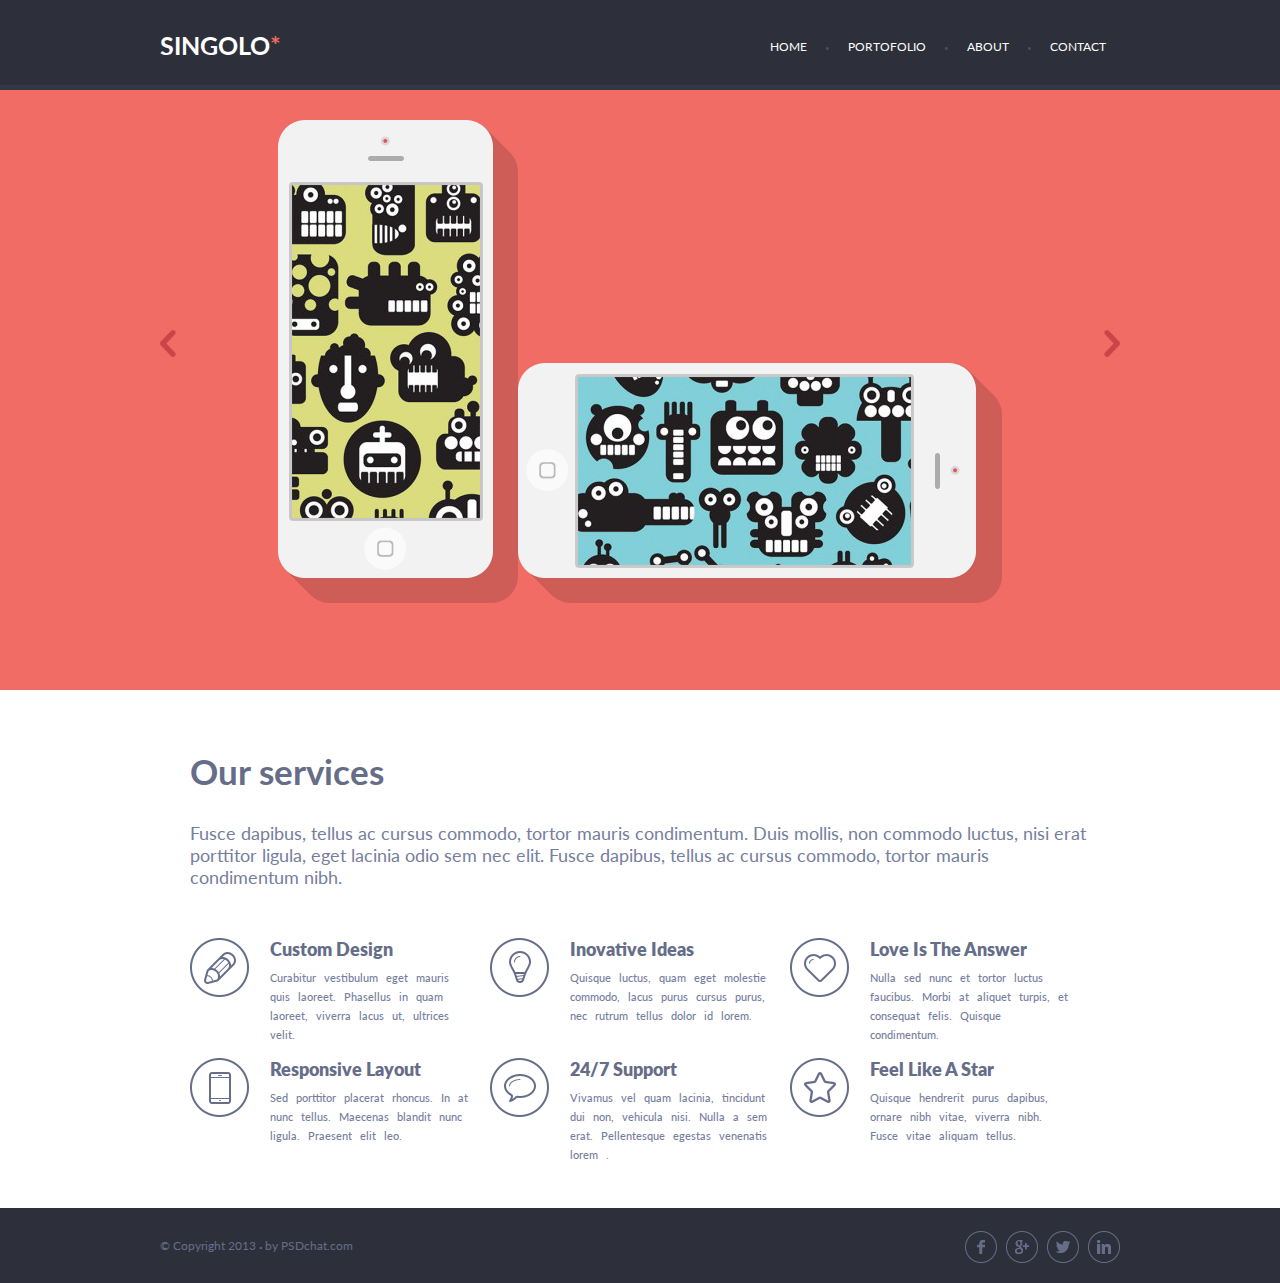
==== index.html @ e20ce6cf "adadad" ====
<!DOCTYPE html>
<html>
<head>
	<title>Singolo</title>
	<link rel="stylesheet" type="text/css" href="style.css">
	<link href='http://fonts.googleapis.com/css?family=Lato:300,400,500,600,700,800,900' rel='stylesheet' type='text/css'>
	<script src="https://ajax.googleapis.com/ajax/libs/jquery/1.7.1/jquery.min.js"></script>
	<script src="slider.js"></script>
</head>
<body>
	<div class="wrapper">
		<header>
			<div class="site-width">
				<a href="index.html#"><h1 class = "logo">Singolo<span>*</span></h1></a>
				<div class = "header-nav">
					<a href ="index.html#">Home</a>
					<span>&bull;</span>
					<a href ="portofolio.html#">Portofolio</a>
					<span>&bull;</span>
					<a href ="about.html#">About</a>
					<span>&bull;</span>
					<a href ="contact.html#">Contact</a>
				<div>
			</div>
		</header>
		<div class="wrapper-slider">
			<div class="site-width">
				<img class="arrow arrow--left" src="images/arrow-left.png" data-dir="prev">
				<img class="arrow arrow--right" src="images/arrow-right.png" data-dir="next">
				<div class="slider">
					<div class="slide-content" data-number="1">
						<img class="iphone-vertical" src="images/iphone-vertical.png">
					</div><!--
				--><div class="slide-content" data-number="1">
						<img class="iphone-horizontal" src="images/iphone-horizontal.png">
					</div>
				</div>
			</div>

		</div>
		<div class="services">
			<div class="site-width">
				<div class="title-services">
					<h3>Our services</h3>
				<p class="description">
					Fusce dapibus, tellus ac cursus commodo, tortor mauris condimentum. Duis mollis, non commodo luctus, nisi erat porttitor ligula, eget lacinia odio sem nec elit. Fusce dapibus, tellus ac cursus commodo, tortor mauris condimentum nibh.
				</p>
				</div>
				
				<div class="container">
					<img class="container-img" src="images/pen.png">
					<h4 class="container--title">
						Custom Design
					</h4>
					<p class="container-description">
						Curabitur vestibulum eget mauris quis laoreet. Phasellus in quam laoreet, viverra lacus ut, ultrices velit.
					</p>
				</div><!--
			--><div class="container">
					<img class="container-img" src="images/bulb.png">
					<h4 class="container--title">
						Inovative Ideas
					</h4>
					<p class="container-description">
						Quisque luctus, quam eget molestie commodo, lacus purus cursus purus, nec rutrum tellus dolor id lorem.
					</p>
				</div><!--
			--><div class="container">
					<img class="container-img" src="images/heart.png">
					<h4 class="container--title">
						Love Is The Answer
					</h4>
					<p class="container-description">
						Nulla sed nunc et tortor luctus faucibus. Morbi at aliquet turpis, et consequat felis. Quisque condimentum.
					</p>
				</div><!--
			--><div class="container">
					<img class="container-img" src="images/phone.png">
					<h4 class="container--title">
						Responsive Layout
					</h4>
					<p class="container-description">
						Sed porttitor placerat rhoncus. In at nunc tellus. Maecenas blandit nunc ligula. Praesent elit leo.
					</p>
				</div><!--
			--><div class="container">
					<img class="container-img" src="images/bubble.png">
					<h4 class="container--title">
						24/7 Support
					</h4>
					<p class="container-description">
						Vivamus vel quam lacinia, tincidunt dui non, vehicula nisi. Nulla a sem erat. Pellentesque egestas venenatis lorem .
					</p>
				</div><!--
			--><div class="container">
					<img class="container-img" src="images/star.png">
					<h4 class="container--title">
						Feel Like A Star
					</h4>
					<p class="container-description">
						Quisque hendrerit purus dapibus, ornare nibh vitae, viverra nibh. Fusce vitae aliquam tellus.
					</p>
				</div>
			</div>
		</div>
	</div>
	<footer>
			<div class="site-width">
				<h5 class="copyright">
					&copy; Copyright 2013 <span>&bull;</span> by PSDchat.com
				</h5>
					<a href="#">
						<img src="images/facebook.png">
						<img src="images/facebook-hover.png">
					</a>
					<a href="#">
						<img src="images/google.png">
						<img src="images/google-hover.png">
					</a>
					<a href="#">
						<img src="images/twitter.png">
						<img src="images/twitter-hover.png">
					</a>
					<a href="#">
						<img src="images/linkedin.png">
						<img src="images/linkedin-hover.png">
					</a>
					
					
					
			</div>		
	</footer>
	<script type="text/javascript">

		sliderCarousel = new Slider( $('.wrapper-slider').children('.site-width') , $('.arrow') , 960, 1000, 2000, 1000);

  			sliderCarousel.nav_bar.on('click', function() {
  				console.log($(this).data('dir'));
  			var color = getRandColor();	
  			$('.wrapper-slider').css('background-color', color);	
  	 		sliderCarousel.slideTo( $(this).data('dir'));

  		})
  		resize = function( img ) {
		var widthImage = img.naturalWidth * $(window).width() / 960;
		width = Math.min(widthImage, 350);
		var height = width * 9 / 16;
		img.css({width:width, height: height});
		}

		resize($('.slide-content img'));
		$(window).on('resize', function () {
			resize($('.slide-content img'));
		} )	

	</script>
</body>
</html>
---- style.css ----
*{
	margin: 0;
	box-sizing:border-box;
	font-family: 'Lato';
}
html, body{
	height: 100%;
}
.wrapper{
	min-height: 100%;
	height: auto !important;
	height: 100%;
	margin: 0 auto -75px; /* the bottom margin is the negative value of the footer's height */
}
/* font-family: 'Lato', sans-serif; */
.site-width{
	max-width: 960px;
	margin: auto;
	position: relative;
	min-width: 300px;
}
.services .site-width{
	max-width: 930px;
	padding-left: 15px;
	/* margin-left: 15px; */
	padding-right: 15px;
	text-align: center;
}
header{
	position:relative;
	height:90px;
	background-color:#2d303a;
	border-bottom:5px solid #323746;
	text-align:right;
}
.logo{
	position:absolute;
	left:0;
	top:30px;
	font-size:25px;
	color:#ffffff;
	text-transform:uppercase;
	cursor:pointer;
}
.logo span{
	color:#f06c64;
}

.header-nav{
	padding-top: 35px;
}
.header-nav a{
	margin-right: 14px;
	font-size:12px;
	color:#ffffff;
	text-transform:uppercase;
	text-decoration:none;
}
.header-nav a.last-child{
	margin-right: 0;
}
.header-nav a:hover{
	color:#f06c64;
}
.header-nav span{
	margin-right: 14px;
	font-size: 8px;
	color:#494e62;
}

.slider {
	height: 600px;
	text-align: center;
	padding-top: 30px;
}

.wrapper-slider {
	background-color: #f06c64;
	transition: background-color 1s;
}
.wrapper-slider .site-width{

	overflow: hidden;
	max-width: 960px;
	min-width: 350px;

}
.slide-content{
	height: 600px;
	display: inline-block;

}
.slide-content[data-number='1']{
	
}
.absolute{
	position: absolute;
}
.arrow{
	cursor: pointer;
}
.site-width .arrow{
	position: absolute;
	top: 240px;
}
.site-width .arrow--left{
	left: 0;
}
.site-width .arrow--right{
	right: 0;
}

.services{
	
	padding-top: 60px;
	padding-bottom: 125px;
}
.title-services{
	font-size: 30px;
	text-align: initial;
	font-weight: 800;
	color: #666d89;
}
.description{
	display: inline-block;
	font-size: 18px;
	font-weight: 400;
	color: #767e9e;
}
.site-width .description{
	margin-top: 30px;
	margin-bottom: 30px;
}
.site-width .container{
	margin-top: 20px;
}
.site-width .container:nth-child(3n){
	margin-left: 0;
}
.container{
	position: relative;
	width: 300px;
	height: 100px;
	padding-right: 20px;
	display: inline-block;
	text-align: initial;
}
.container--title{
	font-size: 18px;
	color: #666d89;
	font-weight: 800;
}
.container .container--title{
	position: absolute;
	left: 80px;
	top: 0px;
}
.container-description{
	font-size: 11px;
	color: #767e9e;
	font-weight: 500;
	word-spacing: 5px;
	line-height: 19px;
	width: 200px;
}
.container .container-description{
	
	position: absolute;
	top: 30px;
	left: 80px;
}
.container .container-img{
	display: inline-block;
}

.about-main-content{
	background-color: #f2f2f2;
	padding-top:65px;
	padding-bottom: 145px;
}
.about-main-content h1{
	color:#666d89;
	font-size: 30px;
}
.about-main-content p{
	margin-top: 30px;
	margin-bottom: 30px;
	color:#666d89;
	font-size: 18px;
}

.about-people-area{
	display: inline-block;
}
.about-people{
	display: inline-block;
	width: 300px;
	margin-right: 20px;
}
.about-people h2{
	color:#666d89;
}
.about-people p{
	color:#767e9e;
	margin-top: 15px;
	margin-bottom: 25px;
	font-size: 12px;
}

.social-media a{
	text-decoration: none;
}
.social-media img{
	margin-right: 5px;
	cursor: pointer;
}
.social-media a:hover img:first-child{
	display: none;
}
.social-media a img:last-child{
	display: none;
}
.social-media a:hover img:last-child{
	display: initial;
}

.contact-main-content{
	padding-top: 65px;
	padding-bottom: 130px;
	border-bottom: 6px solid #ea676b;
	background-color: #f06c64;
	color:#f0d8d9;
}
.contact-main-content h1{
	font-size: 30px;
	font-weight: normal;
}
.contact-main-content p{
	font-size: 18px;
	margin-top: 30px;
}

.contact-form{
	display: inline-block;
	vertical-align: top;
	padding-top: 50px;
	
}

.contact-input{
	width: 620px;
	height: 35px;
	margin-bottom: 15px;
	border-radius: 5px;
	border: 0;
	padding-left: 15px;
	background-color: #d6564f;
	color:#f0d8d9;
	outline: none;
}
.contact-textarea{
	width: 620px;
	height:200px;
	border-radius: 5px;
	border: 0;
	padding-left: 15px;
	padding-top: 10px;
	background-color: #d6564f;
	color:#f0d8d9;
	outline: none;
}
.contact-textarea::-webkit-input-placeholder {
    font-size:12px;
    color:#f48c8f;
}

.contact-textarea:-ms-input-placeholder {
 	font-size:12px;
    color:#f48c8f;  
}

.contact-textarea:-moz-placeholder {
    font-size:12px;
    color:#f48c8f;  
}

.contact-textarea::-moz-placeholder {
    font-size:12px;
    color:#f48c8f;    
}
.contact-input::-webkit-input-placeholder {
    font-size:12px;
    color:#f48c8f;
}

.contact-input:-ms-input-placeholder {
 	font-size:12px;
    color:#f48c8f;  
}

.contact-input:-moz-placeholder {
    font-size:12px;
    color:#f48c8f;  
}

.contact-input::-moz-placeholder {
    font-size:12px;
    color:#f48c8f;    
}
.contact-information{
	width: 300px;
	margin-left: 20px;
	padding-top: 52px;
	display: inline-block;
	vertical-align: top;
}
.contact-information h2{
	font-size: 18px;
	font-weight: normal;
}
.contact-information p{
	font-size: 12px;
	margin-top: 15px;
}
.contact-detail{
	padding-left: 20px;
	cursor:pointer;
}
.contact-detail:hover{
	color:#000000;
}
.contact-detail.contact-detail--location{
	background-image: url(images/contact-location.png);
	background-repeat: no-repeat;
	background-position: 0px center;
}
.contact-detail.contact-detail--location:hover{
	background-image: url(images/contact-location-overlay.png);
	background-repeat: no-repeat;
	background-position: 0px center;
}
.contact-detail.contact-detail--phone{
	background-image: url(images/contact-phone.png);
	background-repeat: no-repeat;
	background-position: 0px center;
}
.contact-detail.contact-detail--phone:hover{
	background-image: url(images/contact-phone-overlay.png);
	background-repeat: no-repeat;
	background-position: 0px center;
}
.contact-detail.contact-detail--mail{
	background-image: url(images/contact-mail.png);
	background-repeat: no-repeat;
	background-position: 0px center;
}
.contact-detail.contact-detail--mail:hover{
	background-image: url(images/contact-mail-overlay.png);
	background-repeat: no-repeat;
	background-position: 0px center;
}


footer{
	height: 75px;
	text-align: right;
	background-color: #2d303a;
}
.copyright{
	font-size: 12px;
	font-weight: 400;
	color: #666d89;
}
.copyright span{
	font-size: 6px;
}
footer .copyright{
	position: absolute;
	top: 30px;
}
footer img{
	margin-top: 23px;
	margin-left: 5px;
	cursor: pointer;
}
footer a{
	text-decoration: none;
}
footer a:hover img:first-child{
	display: none;
}
footer a img:last-child{
	display: none;
}
footer a:hover img:last-child{
	display: initial;
}

/* Pentru slider
*/
.slider .site-width{
	overflow: hidden;
}


/* Pentru portofolio
*/
.portofolio-content{
	background-color: #2d303a;
	padding-top: 60px;
	padding-bottom: 70px;
	margin-bottom: 75px;
	border-bottom: 5px #323746 solid;
}
.portofolio-content .site-width{
	max-width: 975px;
	padding-left: 15px;
	padding-right: 15px;
}
.buttons-projects{
	line-height: 30px;
}
.p-button{
	height: 23px;
	outline: none;
	color: #666d89;
	border: 1px #666d89 solid;
	border-radius: 5px;
	background-color: transparent;
	font-size: 12px;
	cursor: pointer;
}
.p-button:hover{
	color: #c5c5c5;
	border: 1px #c5c5c5 solid;
}
.site-width .p-button{
	margin-right: 10px;

}

.container-projects{
	display: inline-block;
	margin-right: -20px;
	text-align: center;
}
.container-projects img{

	width: 220px;
	height: 187px;
	overflow: hidden;
	margin-right: 20px;
	padding-top: 20px;
}
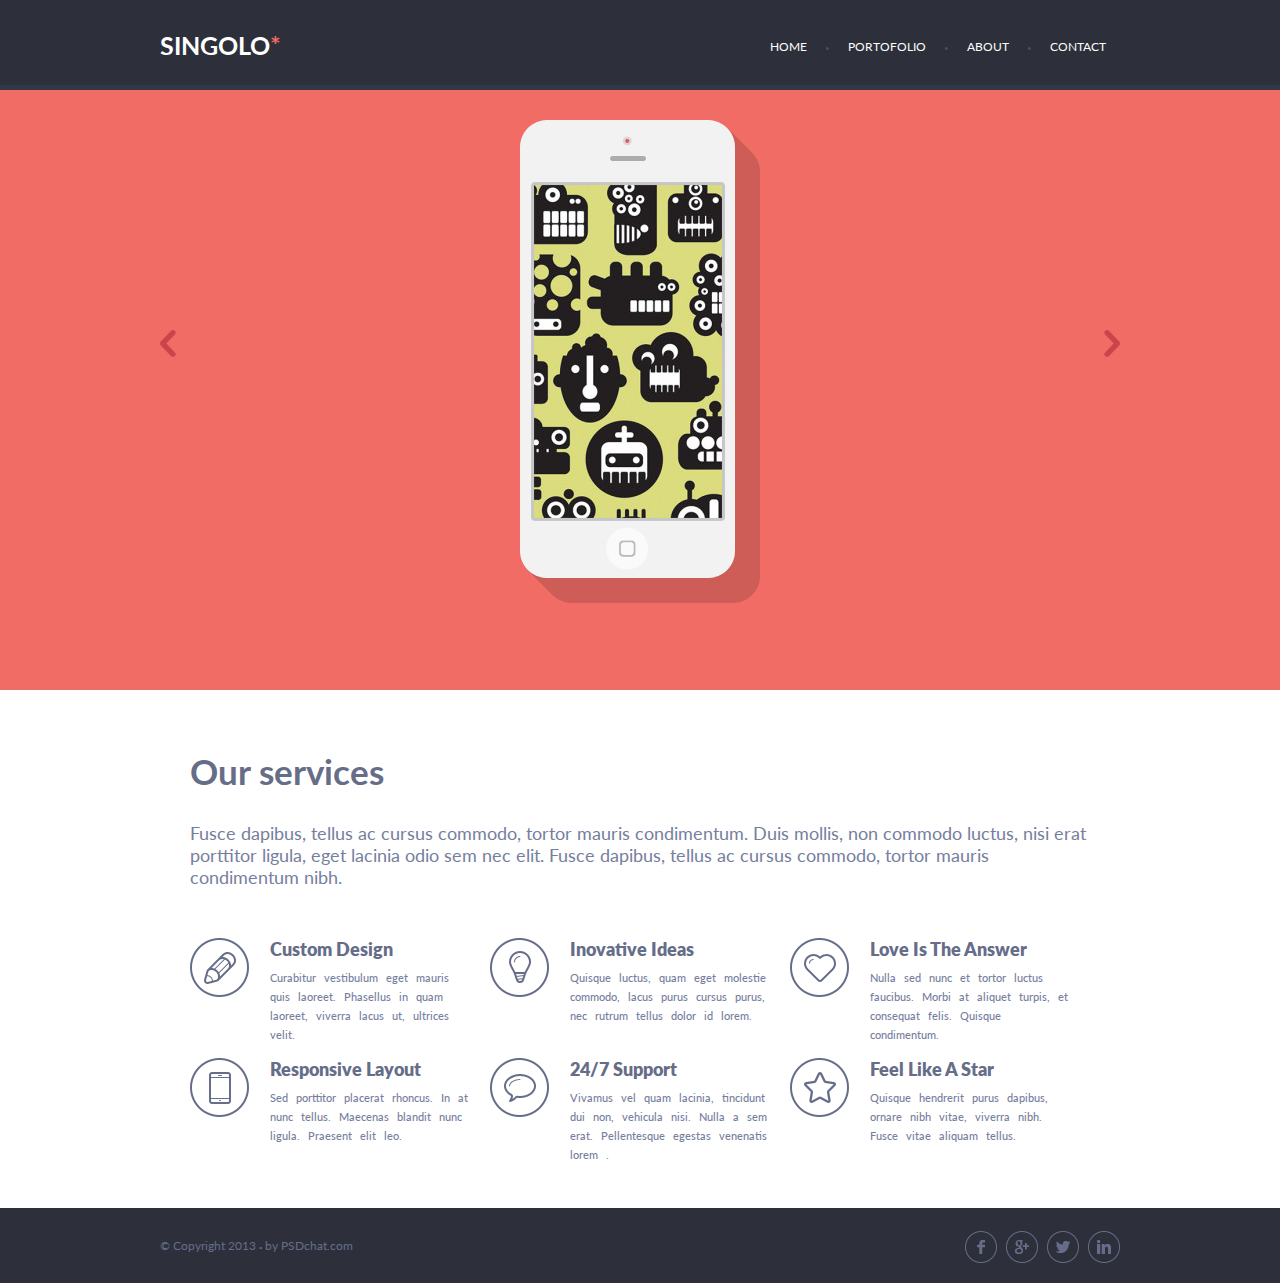
==== commit 4a74d9df: "Slider- Update" ====
--- a/index.html
+++ b/index.html
@@ -141,16 +141,57 @@
   	 		sliderCarousel.slideTo( $(this).data('dir'));
 
   		})
-  		resize = function( img ) {
-		var widthImage = img.naturalWidth * $(window).width() / 960;
-		width = Math.min(widthImage, 350);
+  // 		resize = function(  ) {
+		// var widthImage =  * $(window).width() / 960;
+		// width = Math.min(widthImage, 350);
+		// var height = width * 9 / 16;
+		// img.css({width:width, height: height});
+		// }
+		resize = function(  ) {
+		sliderCarousel.pageWidth = $('.wrapper-slider .site-width').width();
+		$('.slide-content').css('width',sliderCarousel.pageWidth);
+		sliderCarousel.slider.css('width',sliderCarousel.pageWidth * sliderCarousel.numberPages);
+
+		sliderCarousel.slider.css({
+			marginLeft: - sliderCarousel.index * sliderCarousel.pageWidth
+		});
+
+		
+
+		width = Math.min(sliderCarousel.pageWidth, 350);
 		var height = width * 9 / 16;
-		img.css({width:width, height: height});
+		// img.css({width:width, height: height});
+		var screenImage = sliderCarousel.slider.children('.slide-content').eq(sliderCarousel.index).children();
+
+		
+
+		// Create new offscreen image to test
+		var theImage = new Image();
+		theImage.src = screenImage.attr("src");
+
+		// Get accurate measurements from that.
+		var imageWidth = theImage.width;
+		console.log(imageWidth);
+		var imageHeight = theImage.height;
+
+		if( 959 > sliderCarousel.pageWidth){
+
+			width = Math.min(imageHeight, sliderCarousel.pageWidth);
+			var height = width * 9 / 16;
+			sliderCarousel.slider.children('.slide-content').children().css({
+			width: width,
+			height: height
+
+		});
+			
+		}	
+		
+		// img.css({width:width, height: height});
 		}
 
-		resize($('.slide-content img'));
+		resize($('.slide-content'));
 		$(window).on('resize', function () {
-			resize($('.slide-content img'));
+			resize($('.slide-content'));
 		} )	
 
 	</script>
--- a/style.css
+++ b/style.css
@@ -75,6 +75,7 @@
 }
 
 .wrapper-slider {
+	min-width: 350px;
 	background-color: #f06c64;
 	transition: background-color 1s;
 }
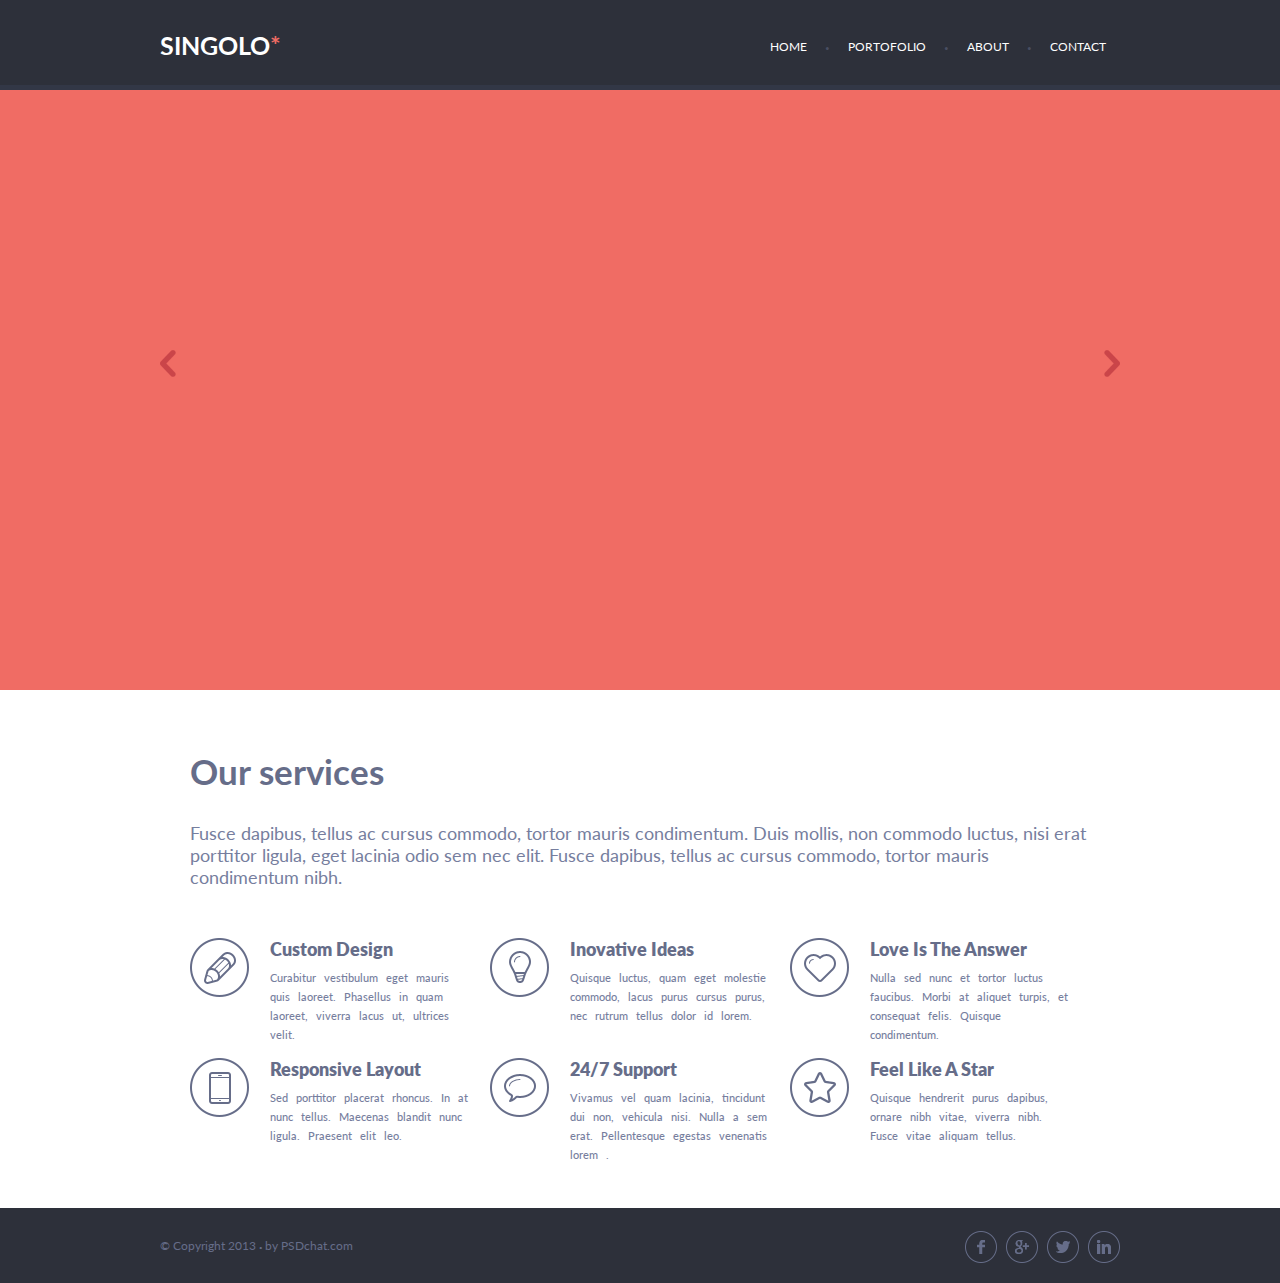
==== commit dcd98cee: "Aded images and almost finished slider" ====
--- a/index.html
+++ b/index.html
@@ -24,6 +24,7 @@
 			</div>
 		</header>
 		<div class="wrapper-slider">
+
 			<div class="site-width">
 				<img class="arrow arrow--left" src="images/arrow-left.png" data-dir="prev">
 				<img class="arrow arrow--right" src="images/arrow-right.png" data-dir="next">
@@ -33,6 +34,9 @@
 					</div><!--
 				--><div class="slide-content" data-number="1">
 						<img class="iphone-horizontal" src="images/iphone-horizontal.png">
+					</div><!--
+					--><div class="slide-content" data-number="1">
+						<img  src="images/telefon-smart.png">
 					</div>
 				</div>
 			</div>
@@ -131,9 +135,9 @@
 			</div>		
 	</footer>
 	<script type="text/javascript">
-
+	
 		sliderCarousel = new Slider( $('.wrapper-slider').children('.site-width') , $('.arrow') , 960, 1000, 2000, 1000);
-
+		var imageArray = sliderCarousel._getWidthandHeight();	
   			sliderCarousel.nav_bar.on('click', function() {
   				console.log($(this).data('dir'));
   			var color = getRandColor();	
@@ -158,36 +162,69 @@
 
 		
 
-		width = Math.min(sliderCarousel.pageWidth, 350);
-		var height = width * 9 / 16;
+		// width = Math.min(sliderCarousel.pageWidth, 350);
+		// var height = width * 9 / 16;
+		// // img.css({width:width, height: height});
+		// var screenImage = sliderCarousel.slider.children('.slide-content').eq(sliderCarousel.index).children();
+
+		
+
+		// Create new offscreen image to test
+		// var theImage = new Image();
+		// theImage.src = screenImage.attr("src");
+
+		// // Get accurate measurements from that.
+		// var imageWidth = theImage.width;
+		// console.log(imageWidth);
+		// var imageHeight = theImage.height;
+
+		// if( 960 > sliderCarousel.pageWidth){
+
+		// 	width = Math.min(imageHeight, sliderCarousel.pageWidth);
+		// 	var height = width * 9 / 16;
+		// 	sliderCarousel.slider.children('.slide-content').children().css({
+		// 	width: width,
+		// 	height: height
+
+		// });
+			sliderCarousel.slider.children().children().fitToParent(imageArray);
+		}	
+		jQuery.fn.fitToParent = function(imageArray) {
+			console.log($(this));
+			var index = $(this).parent().index();
+			console.log(index);
+			for ( var i = 0; i < sliderCarousel.numberPages; i ++){
+				console.log(i);
+
+    		(function() {
+	    	var width  = imageArray[ i]['width'];
+	    	console.log(width);
+	    	var height = imageArray[ i]['height'];
+	    	var parentWidth  = sliderCarousel.pageWidth;
+	    	console.log(parentWidth);
+	    	if(width > parentWidth - 100)
+	    	{
+	    		newWidth  = parentWidth - 100;
+	    		newHeight = newWidth/width*height;
+	    	}
+	    	else
+	    	{
+	    		newHeight = height;
+	    		newWidth  = width;
+	    	}
+	    	var kidImg = sliderCarousel.slider.children().eq(i).children();
+	    	kidImg.css({
+	    	             // 'height'     :newHeight   + 'px',
+	    	             'width'      :newWidth    + 'px',
+	    	         	marginBottom: 600/2 - kidImg.height() / 2,
+	    	         	marginTop: 600/2 - kidImg.height() / 2 });
+    		}) ();
+    		}
+
+    		};
 		// img.css({width:width, height: height});
-		var screenImage = sliderCarousel.slider.children('.slide-content').eq(sliderCarousel.index).children();
-
-		
-
-		// Create new offscreen image to test
-		var theImage = new Image();
-		theImage.src = screenImage.attr("src");
-
-		// Get accurate measurements from that.
-		var imageWidth = theImage.width;
-		console.log(imageWidth);
-		var imageHeight = theImage.height;
-
-		if( 959 > sliderCarousel.pageWidth){
-
-			width = Math.min(imageHeight, sliderCarousel.pageWidth);
-			var height = width * 9 / 16;
-			sliderCarousel.slider.children('.slide-content').children().css({
-			width: width,
-			height: height
-
-		});
-			
-		}	
-		
-		// img.css({width:width, height: height});
-		}
+    	
+
 
 		resize($('.slide-content'));
 		$(window).on('resize', function () {
--- a/style.css
+++ b/style.css
@@ -71,9 +71,10 @@
 .slider {
 	height: 600px;
 	text-align: center;
-	padding-top: 30px;
-}
-
+}
+.slider img{
+	max-height: 80%;
+}
 .wrapper-slider {
 	min-width: 350px;
 	background-color: #f06c64;
@@ -89,6 +90,7 @@
 .slide-content{
 	height: 600px;
 	display: inline-block;
+	vertical-align: top;
 
 }
 .slide-content[data-number='1']{
@@ -102,7 +104,7 @@
 }
 .site-width .arrow{
 	position: absolute;
-	top: 240px;
+	top: 260px;
 }
 .site-width .arrow--left{
 	left: 0;
@@ -177,7 +179,8 @@
 .about-main-content{
 	background-color: #f2f2f2;
 	padding-top:65px;
-	padding-bottom: 145px;
+	padding-bottom: 75px;
+	margin-bottom: 70px;
 }
 .about-main-content h1{
 	color:#666d89;
@@ -185,18 +188,22 @@
 }
 .about-main-content p{
 	margin-top: 30px;
-	margin-bottom: 30px;
 	color:#666d89;
 	font-size: 18px;
 }
+.about-main-content img{
+	margin-top: 30px;
+}
 
 .about-people-area{
 	display: inline-block;
+	text-align: center;
 }
 .about-people{
 	display: inline-block;
 	width: 300px;
 	margin-right: 20px;
+	text-align: left;
 }
 .about-people h2{
 	color:#666d89;
@@ -240,16 +247,20 @@
 	font-size: 18px;
 	margin-top: 30px;
 }
+.contact-form-area {
+	text-align: center;
+}
 
 .contact-form{
 	display: inline-block;
 	vertical-align: top;
 	padding-top: 50px;
+	width: 63%;
 	
 }
 
 .contact-input{
-	width: 620px;
+	width: 100%;
 	height: 35px;
 	margin-bottom: 15px;
 	border-radius: 5px;
@@ -260,7 +271,7 @@
 	outline: none;
 }
 .contact-textarea{
-	width: 620px;
+	width: 100%;
 	height:200px;
 	border-radius: 5px;
 	border: 0;
@@ -309,11 +320,13 @@
     color:#f48c8f;    
 }
 .contact-information{
-	width: 300px;
-	margin-left: 20px;
+	width: 33%;
+	min-width: 300px;
+	padding-left: 20px;
 	padding-top: 52px;
 	display: inline-block;
 	vertical-align: top;
+	text-align: left;
 }
 .contact-information h2{
 	font-size: 18px;
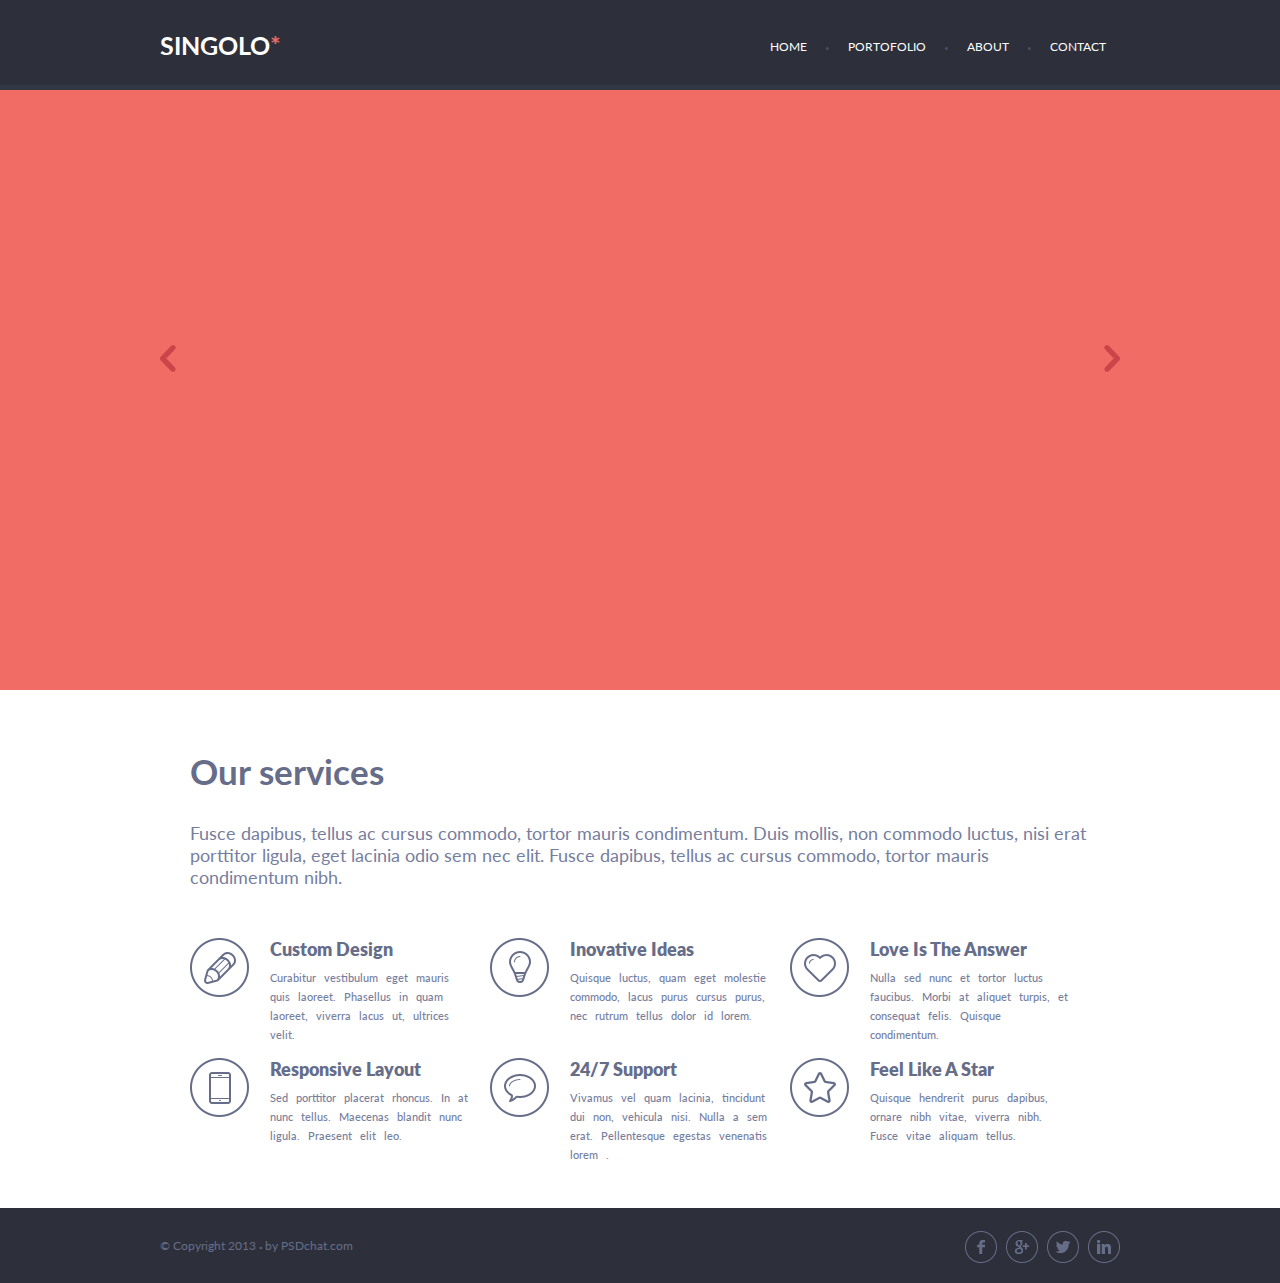
==== commit 7a145f44: "added MediaQuery to header nav bar" ====
--- a/index.html
+++ b/index.html
@@ -12,15 +12,16 @@
 		<header>
 			<div class="site-width">
 				<a href="index.html#"><h1 class = "logo">Singolo<span>*</span></h1></a>
+				<img class = "header-menu-bar" src="images/list-icon.png">
 				<div class = "header-nav">
-					<a href ="index.html#">Home</a>
+					<a class="inactive-nav-bar" href ="index.html#">Home</a>
 					<span>&bull;</span>
-					<a href ="portofolio.html#">Portofolio</a>
+					<a class="inactive-nav-bar" href ="portofolio.html#">Portofolio</a>
 					<span>&bull;</span>
-					<a href ="about.html#">About</a>
+					<a class="inactive-nav-bar" href ="about.html#">About</a>
 					<span>&bull;</span>
-					<a href ="contact.html#">Contact</a>
-				<div>
+					<a class="inactive-nav-bar" href ="contact.html#">Contact</a>
+				</div>
 			</div>
 		</header>
 		<div class="wrapper-slider">
@@ -135,7 +136,15 @@
 			</div>		
 	</footer>
 	<script type="text/javascript">
-	
+
+		var active = true;
+	    $('.header-menu-bar').on('click', toggleMenuBar);
+
+
+
+
+
+
 		sliderCarousel = new Slider( $('.wrapper-slider').children('.site-width') , $('.arrow') , 960, 1000, 2000, 1000);
 		var imageArray = sliderCarousel._getWidthandHeight();	
   			sliderCarousel.nav_bar.on('click', function() {
--- a/style.css
+++ b/style.css
@@ -46,6 +46,41 @@
 	color:#f06c64;
 }
 
+
+.header-menu-bar{
+	display: none;
+}
+@media all and (max-width: 600px) {
+	header{
+		height:90px;
+	}
+	.active-nav-bar{
+	display: block;
+	opacity: 1;
+	transition: opacity 1s;
+	line-height: 25px;
+	}
+	.inactive-nav-bar{
+		opacity: 0;
+		display:none;
+		margin-bottom: 10px;
+	}
+	.header-nav a:first-child{
+		margin-top:40px;
+	}
+	.header-nav span{
+		display: none;
+	}
+	.header-menu-bar{
+	display:block;
+	position: absolute;
+	right:10px;
+	top:25px;
+	cursor: pointer;
+	}
+}
+
+
 .header-nav{
 	padding-top: 35px;
 }
@@ -76,7 +111,7 @@
 	max-height: 80%;
 }
 .wrapper-slider {
-	min-width: 350px;
+	min-width: 300px;
 	background-color: #f06c64;
 	transition: background-color 1s;
 }
@@ -84,7 +119,7 @@
 
 	overflow: hidden;
 	max-width: 960px;
-	min-width: 350px;
+	min-width: 300px;
 
 }
 .slide-content{
@@ -104,7 +139,7 @@
 }
 .site-width .arrow{
 	position: absolute;
-	top: 260px;
+	top: 255px;
 }
 .site-width .arrow--left{
 	left: 0;
@@ -320,7 +355,7 @@
     color:#f48c8f;    
 }
 .contact-information{
-	width: 33%;
+	width: 37%;
 	min-width: 300px;
 	padding-left: 20px;
 	padding-top: 52px;
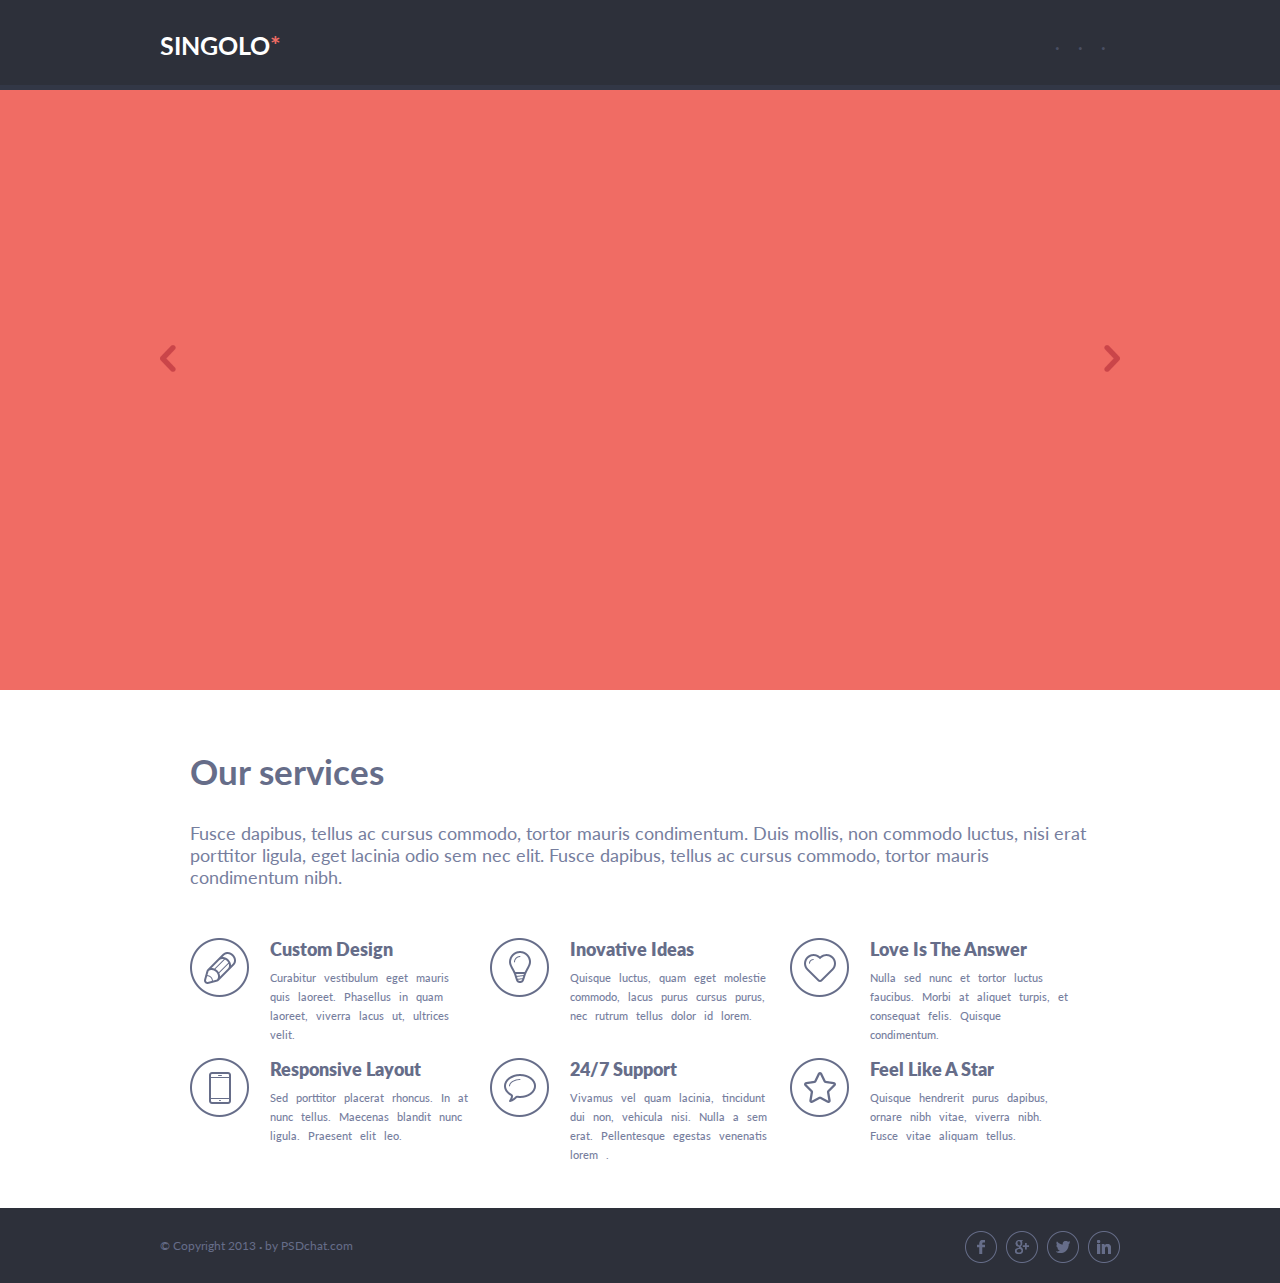
==== commit 18428272: "Portofolio and sitewidth updated" ====
--- a/index.html
+++ b/index.html
@@ -168,7 +168,7 @@
 		sliderCarousel.slider.css({
 			marginLeft: - sliderCarousel.index * sliderCarousel.pageWidth
 		});
-
+		if($("header").width() > 600 ) outMenuBar();
 		
 
 		// width = Math.min(sliderCarousel.pageWidth, 350);
--- a/style.css
+++ b/style.css
@@ -14,7 +14,9 @@
 }
 /* font-family: 'Lato', sans-serif; */
 .site-width{
-	max-width: 960px;
+	max-width: 990px;
+	padding-left: 15px;
+	padding-right: 15px;
 	margin: auto;
 	position: relative;
 	min-width: 300px;
@@ -32,10 +34,11 @@
 	background-color:#2d303a;
 	border-bottom:5px solid #323746;
 	text-align:right;
+	transition: height 1s;
+	overflow: hidden;
 }
 .logo{
 	position:absolute;
-	left:0;
 	top:30px;
 	font-size:25px;
 	color:#ffffff;
@@ -53,18 +56,9 @@
 @media all and (max-width: 600px) {
 	header{
 		height:90px;
+		text-align: center;
 	}
-	.active-nav-bar{
-	display: block;
-	opacity: 1;
-	transition: opacity 1s;
-	line-height: 25px;
-	}
-	.inactive-nav-bar{
-		opacity: 0;
-		display:none;
-		margin-bottom: 10px;
-	}
+	
 	.header-nav a:first-child{
 		margin-top:40px;
 	}
@@ -79,10 +73,22 @@
 	cursor: pointer;
 	}
 }
-
+.active-nav-bar{
+	display: block;
+	opacity: 1;
+	transition: opacity 1s;
+	line-height: 30px;
+	}
+.inactive-nav-bar{
+		opacity: 0;
+		display:none;
+		margin-bottom: 10px;
+
+	}
 
 .header-nav{
 	padding-top: 35px;
+	text-align: right;
 }
 .header-nav a{
 	margin-right: 14px;
@@ -461,11 +467,7 @@
 	margin-bottom: 75px;
 	border-bottom: 5px #323746 solid;
 }
-.portofolio-content .site-width{
-	max-width: 975px;
-	padding-left: 15px;
-	padding-right: 15px;
-}
+
 .buttons-projects{
 	line-height: 30px;
 }
@@ -495,9 +497,15 @@
 }
 .container-projects img{
 
+	
+	
+}
+.container-projects a{
+	display: inline-block;
 	width: 220px;
 	height: 187px;
 	overflow: hidden;
 	margin-right: 20px;
 	padding-top: 20px;
-}
+	transition: opacity 2s;
+}
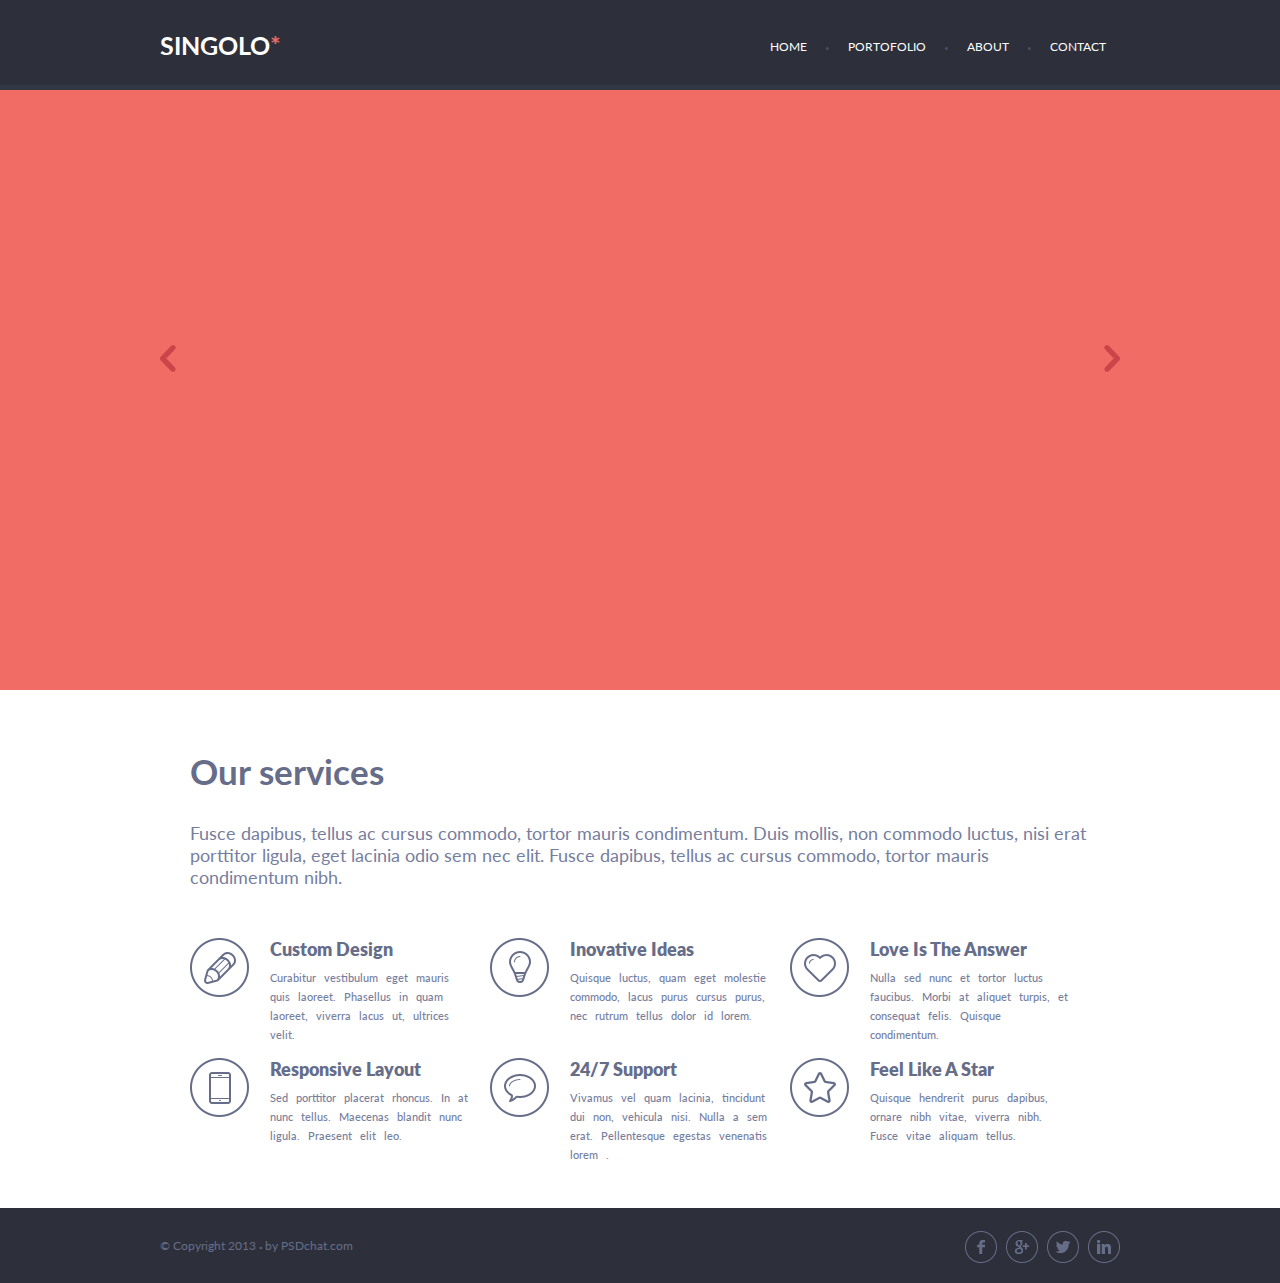
==== commit bd9daf6b: "update header-display block" ====
--- a/index.html
+++ b/index.html
@@ -14,13 +14,13 @@
 				<a href="index.html#"><h1 class = "logo">Singolo<span>*</span></h1></a>
 				<img class = "header-menu-bar" src="images/list-icon.png">
 				<div class = "header-nav">
-					<a class="inactive-nav-bar" href ="index.html#">Home</a>
+					<a  href ="index.html#">Home</a>
 					<span>&bull;</span>
-					<a class="inactive-nav-bar" href ="portofolio.html#">Portofolio</a>
+					<a  href ="portofolio.html#">Portofolio</a>
 					<span>&bull;</span>
-					<a class="inactive-nav-bar" href ="about.html#">About</a>
+					<a  href ="about.html#">About</a>
 					<span>&bull;</span>
-					<a class="inactive-nav-bar" href ="contact.html#">Contact</a>
+					<a  href ="contact.html#">Contact</a>
 				</div>
 			</div>
 		</header>
@@ -138,7 +138,7 @@
 	<script type="text/javascript">
 
 		var active = true;
-	    $('.header-menu-bar').on('click', toggleMenuBar);
+	    // $('.header-menu-bar').on('click', toggleMenuBar);
 
 
 
@@ -168,7 +168,7 @@
 		sliderCarousel.slider.css({
 			marginLeft: - sliderCarousel.index * sliderCarousel.pageWidth
 		});
-		if($("header").width() > 600 ) outMenuBar();
+		// if($("header").width() > 600 ) outMenuBar();
 		
 
 		// width = Math.min(sliderCarousel.pageWidth, 350);
--- a/style.css
+++ b/style.css
@@ -53,6 +53,9 @@
 .header-menu-bar{
 	display: none;
 }
+
+
+
 @media all and (max-width: 600px) {
 	header{
 		height:90px;
@@ -66,11 +69,11 @@
 		display: none;
 	}
 	.header-menu-bar{
-	display:block;
-	position: absolute;
-	right:10px;
-	top:25px;
-	cursor: pointer;
+		display:block;
+		position: absolute;
+		right:10px;
+		top:25px;
+		cursor: pointer;
 	}
 }
 .active-nav-bar{
